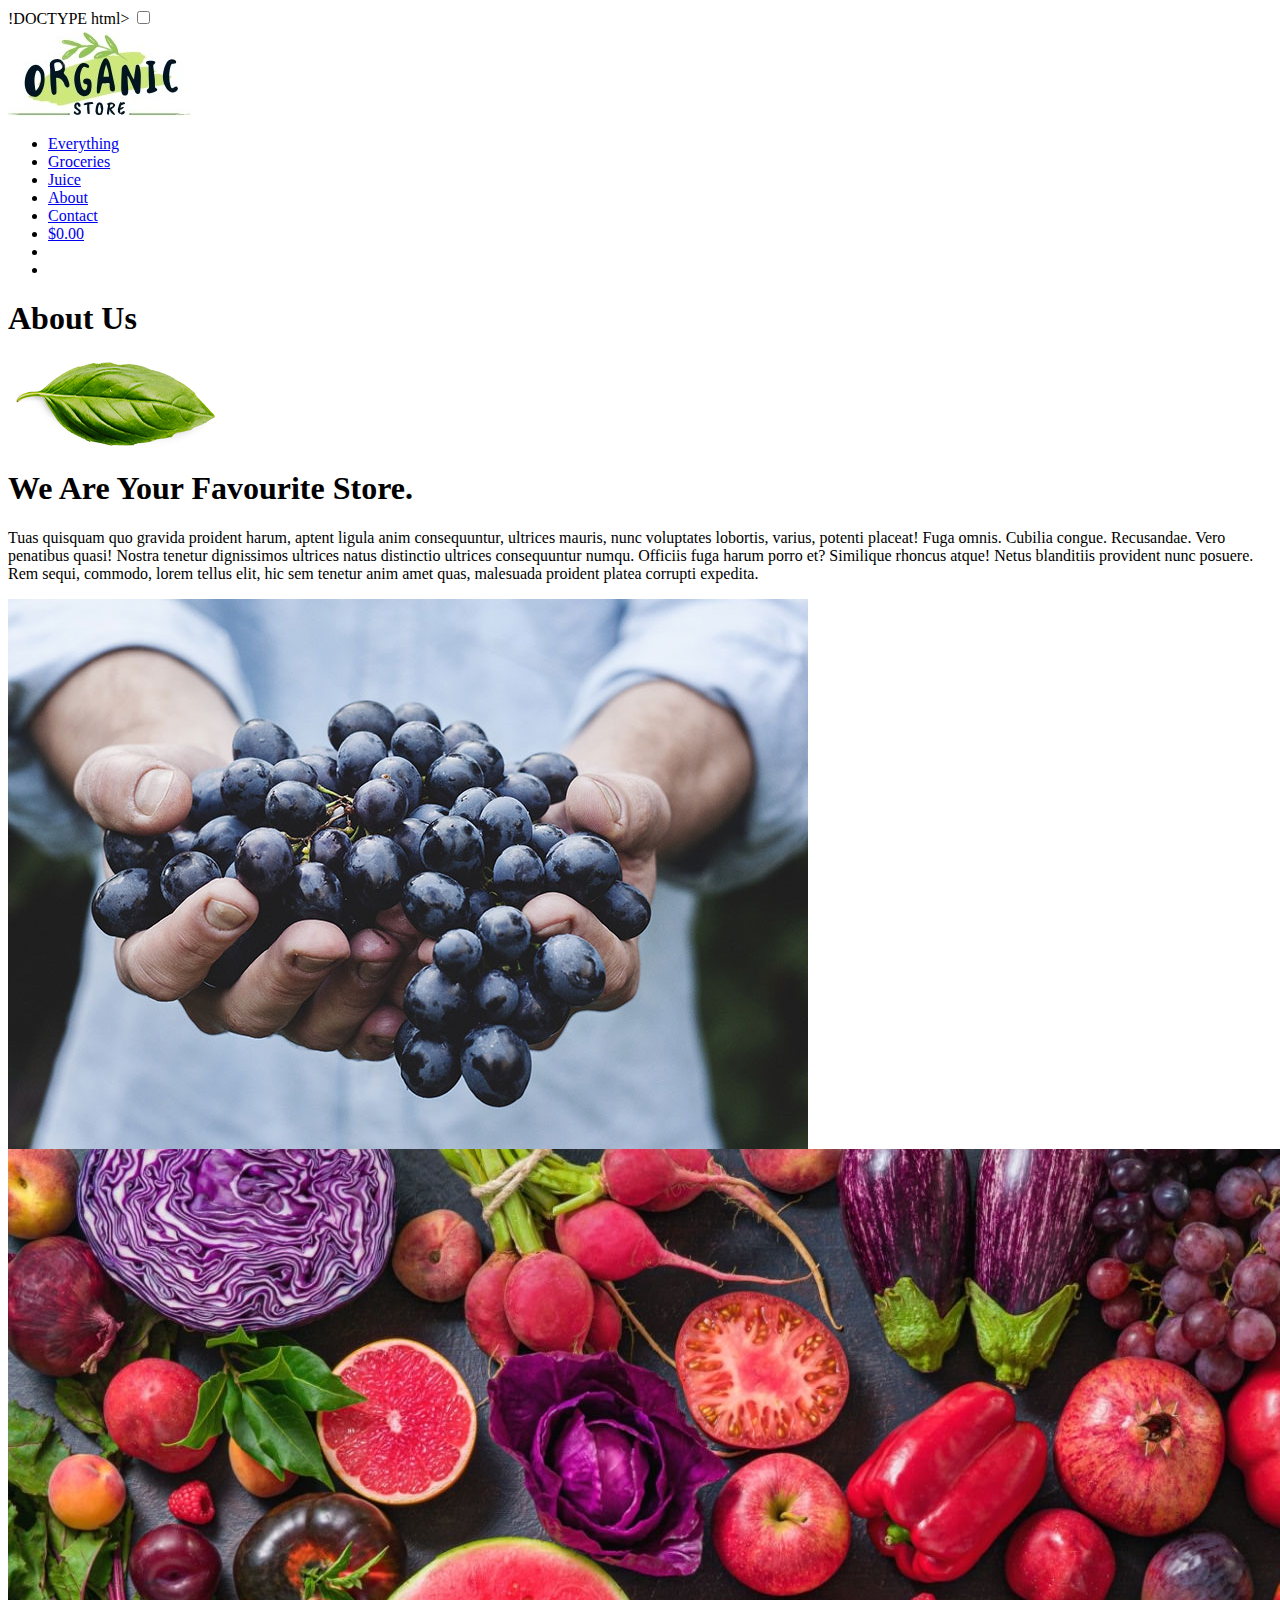
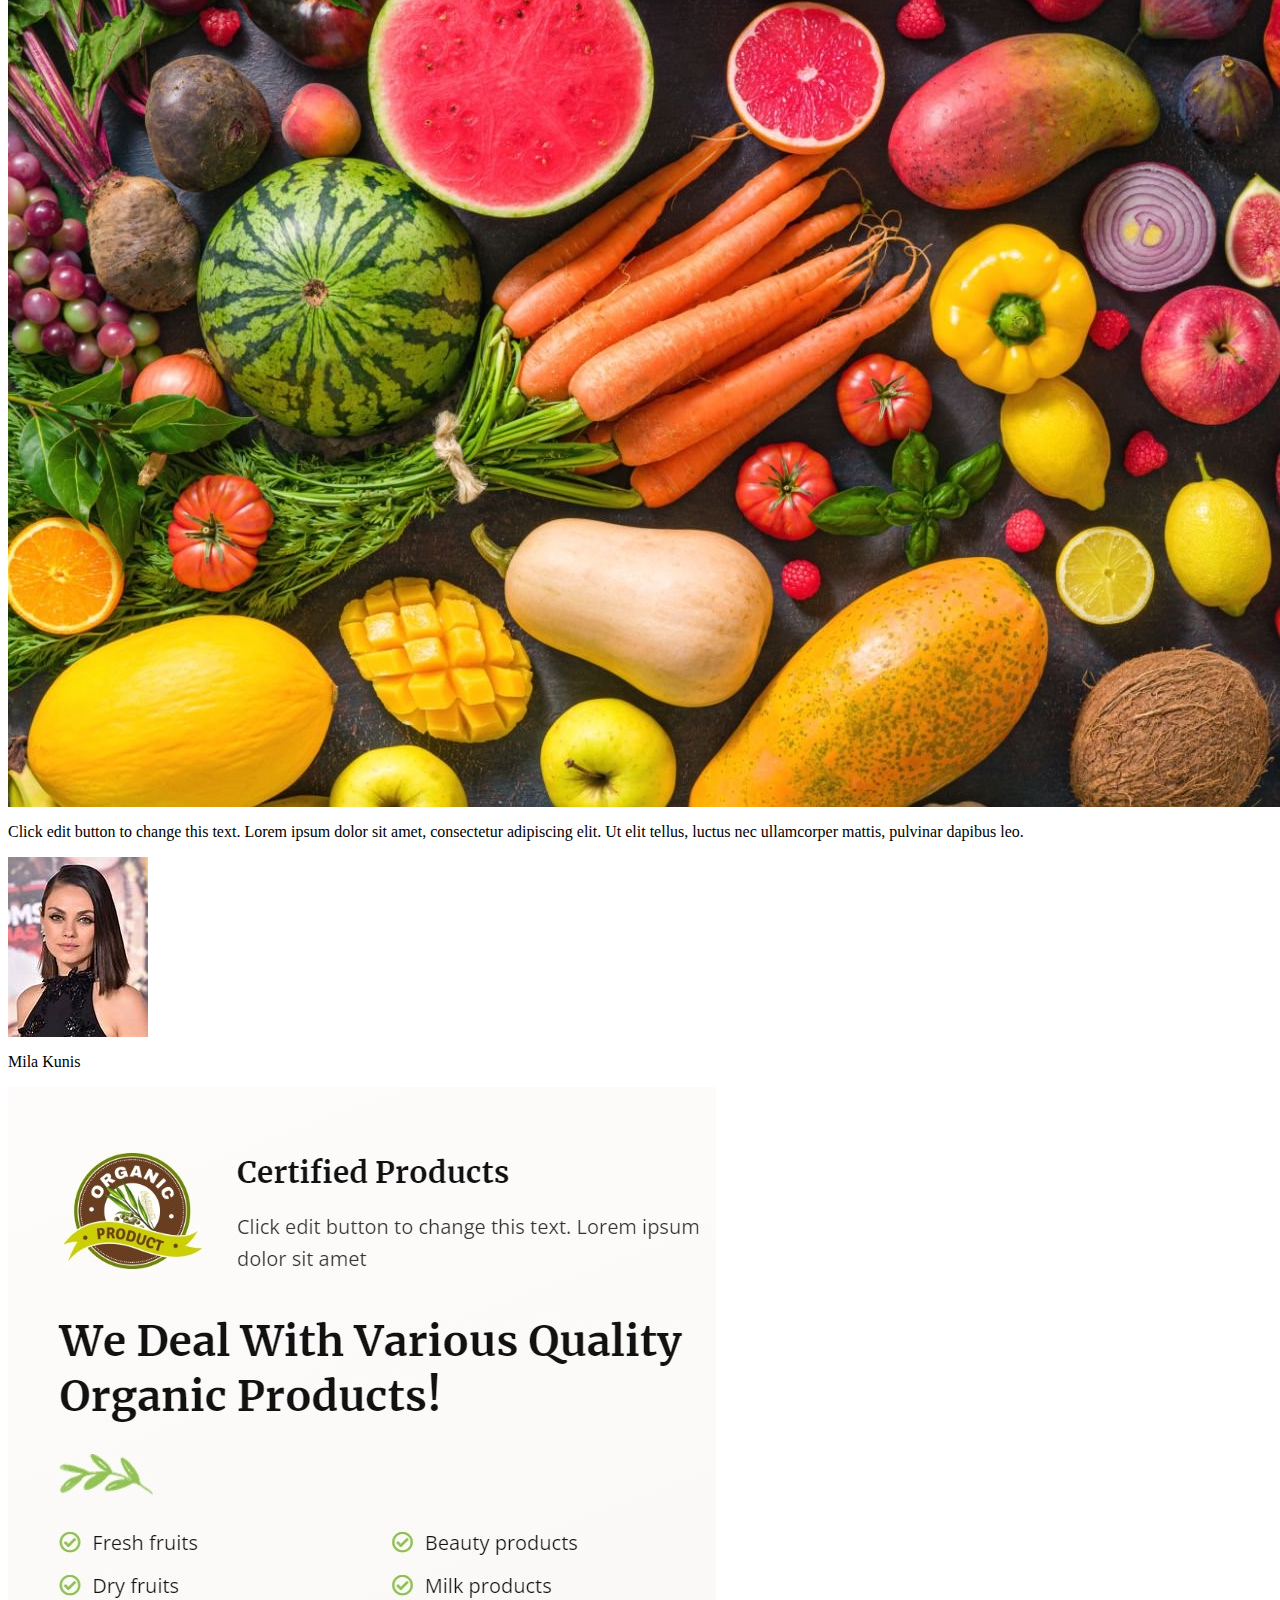
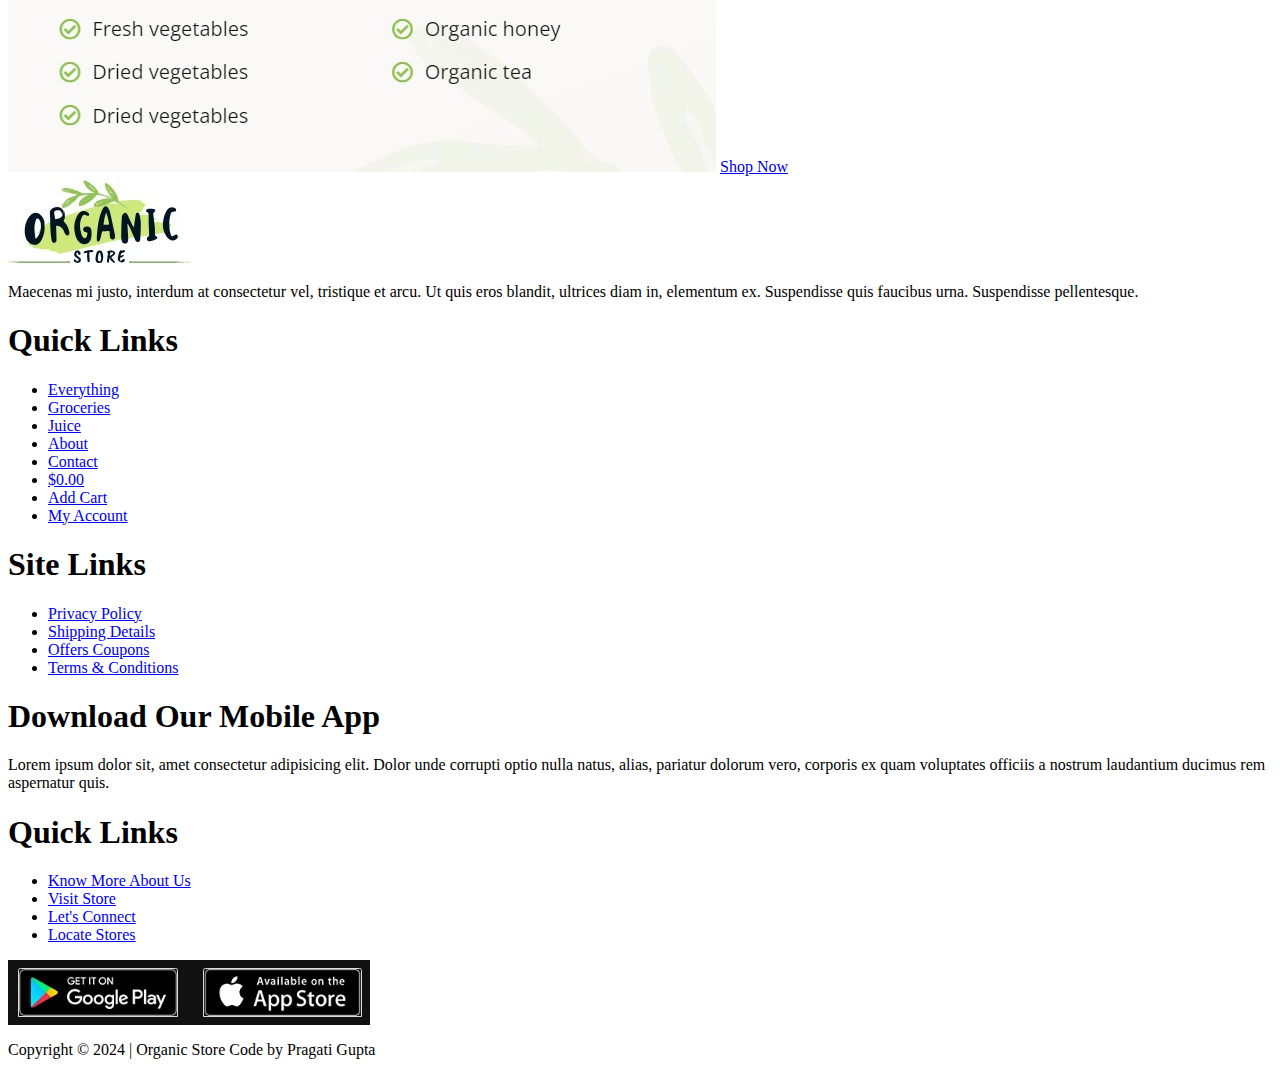
==== About.html @ 31bbb247 "third commit" ====
!DOCTYPE html>
<html lang="en">
  <head>
    <meta charset="UTF-8" />
    <meta name="viewport" content="width=device-width, initial-scale=1.0" />
    <link
      rel="stylesheet"
      href="https://cdnjs.cloudflare.com/ajax/libs/font-awesome/6.6.0/css/all.min.css"
      integrity="sha512-Kc323vGBEqzTmouAECnVceyQqyqdsSiqLQISBL29aUW4U/M7pSPA/gEUZQqv1cwx4OnYxTxve5UMg5GT6L4JJg=="
      crossorigin="anonymous"
      referrerpolicy="no-referrer"
    />
    <link rel="stylesheet" href="about.css" />
    <title>about</title>
  </head>
  <body>
    <input type="checkbox" id="click" />
    <nav>
      <a href="index.html"><img src="/images/logoimg.jpg" alt=""/></a>

      <ul>
        <li><a href="Everything.html">Everything</a></li>
        <li><a href="Groceries.html">Groceries</a></li>
        <li><a href="Juice.html">Juice</a></li>
        <li><a href="About.html">About</a></li>
        <li><a href="Contact.html">Contact</a></li>
        <li><a href="$0.00.html">$0.00</a></li>
        <li>
          <a href="bucket.html"><i class="fa-solid fa-bucket" style="color:#069308;"></i></a>
        </li>
        <li>
          <a href="user.html"><i class="fa-solid fa-user" style="color:#069308;"></i></a>
        </li>
      </ul>
      <label for="click"><i class="fa-solid fa-bars" style="color:white;"></i></label>
    </nav>
    <sction class="about">
        <div class="aboutus">
        <h1>About Us</h1>
        </div>
        <div class="basillef">
            <img src="images/basil-leaf.png" alt=""/>
        </div>
    </sction>
    <section class="store">
        <div class="product">
            <h1>We Are Your Favourite Store.</h1>
            <p>Tuas quisquam quo gravida proident harum, aptent ligula anim consequuntur, ultrices mauris, nunc voluptates lobortis, varius, potenti placeat! Fuga omnis. Cubilia congue. Recusandae. Vero penatibus quasi! Nostra tenetur dignissimos ultrices natus distinctio ultrices consequuntur numqu.

                Officiis fuga harum porro et? Similique rhoncus atque! Netus blanditiis provident nunc posuere. Rem sequi, commodo, lorem tellus elit, hic sem tenetur anim amet quas, malesuada proident platea corrupti expedita.</p>

        </div>
    </section>
    
    <div class="image">
        <img src="images/grapesimg.jpg" alt="">
    </div>
    <section class="rating">
        <div class="review-container">
            <div class="review-card">
            <img src="images/vegfurits.jpg" alt="">
              <i class="fa-regular fa-star"style="color:orange;"></i>
              <i class="fa-regular fa-star"style="color:orange;"></i>
              <i class="fa-regular fa-star"style="color:orange;"></i>
              <i class="fa-regular fa-star"style="color:orange;"></i>
              <i class="fa-regular fa-star"style="color:orange;"></i>
                <p>Click edit button to change this text. Lorem ipsum dolor sit amet, consectetur adipiscing elit. Ut elit tellus, luctus nec ullamcorper mattis, pulvinar dapibus leo.</p>
                <div class="reviewer">
                    <img src="images/mila.jpg" alt="">
                    <p>Mila Kunis</p>
                </div>
            </div>
        <div class="button">
            <img src="images/aboutimg.jpg" alt="">
            <a href="#" class="button">Shop Now</a>
        </div>
    </section>
    <section class="footer">
        <div class="footerimg">
          <img src="images/logoimg.jpg" alt="">
        </div>
        <div class="pera">
        <p>Maecenas mi justo, interdum at consectetur vel, tristique et arcu. Ut quis eros blandit, ultrices diam in, elementum ex. Suspendisse quis faucibus urna. Suspendisse pellentesque.</p>
    </div>
    <div class="quicklinks">
      <div class="quick">
      <h1>Quick Links</h1>
      </div>
      <div class="links">
        <ul>
        <li><a href="Everything.html">Everything</a></li>
           <li> <a href="Groceries.html">Groceries</a></li>
           <li> <a href="Juice.html">Juice</a></li>
           <li> <a href="About.html">About</a></li>
            <li><a href="Contact.html">Contact</a></li>
           <li> <a href="$0.00.html">$0.00</a></li>
            <li><a href="bucket.html">Add Cart</a></li>
           <li> <a href="user.html">My Account</a></li>
            </ul>
          </div>
    </div>
    <div class="sitelinks">
      <div class="site">
        <h1>Site Links</h1>
      </div>
      <div class="link">
        <ul>
        <li><a href="#">Privacy Policy</a></li>
        <li><a href="#">Shipping Details</a></li>
        <li><a href="#">Offers Coupons</a></li>
       <li><a href="#">Terms & Conditions</a></li>
        </ul>
      </div>
    </div>
    <div class="mobileapp">
      <div class="mobile">
      <h1>Download Our Mobile App</h1>
      </div>
      <div class="app">
        <p>Lorem ipsum dolor sit, amet consectetur adipisicing elit. Dolor unde corrupti optio nulla natus, alias, pariatur dolorum vero, corporis ex quam voluptates officiis a nostrum laudantium ducimus rem aspernatur quis.</p>
     </div>
    </div>
    <div class="quicklinks">
      <div class="quick">
        <h1>Quick Links</h1>
      </div>
      <div class="knowmore">
        <ul>
        <li><a href="#">Know More About Us</a></li>
        <li><a href="#">Visit Store</a></li>
        <li><a href="#">Let's Connect</a></li>
        <li><a href="#">Locate Stores</a></li>
        </ul>
      </div>
    <div class="google">
      <img src="images/google.jpg" alt=""/>
    </div>
    </div>
    </section>
    <footer class="copyright">
      <p>Copyright © 2024 | Organic Store Code by Pragati Gupta</p>
      <div class="social">
          
       <a href="#"><i class="fab fa-facebook-f"style="color:gray;"></i></a>
       <a href="#"><i class="fab fa-twitter"style="color:gray"></i></a>
       <a href="#"><i class="fab fa-instagram"style="color:gray"></i></a>
        <a href="#"><i class="fab fa-whatsapp"style="color:gray"></i></a>
       <a href="#"><i class="fa-solid fa-at"style="color:gray"></i></a>
    
      </div>
    </footer>
    </body>
    </html>
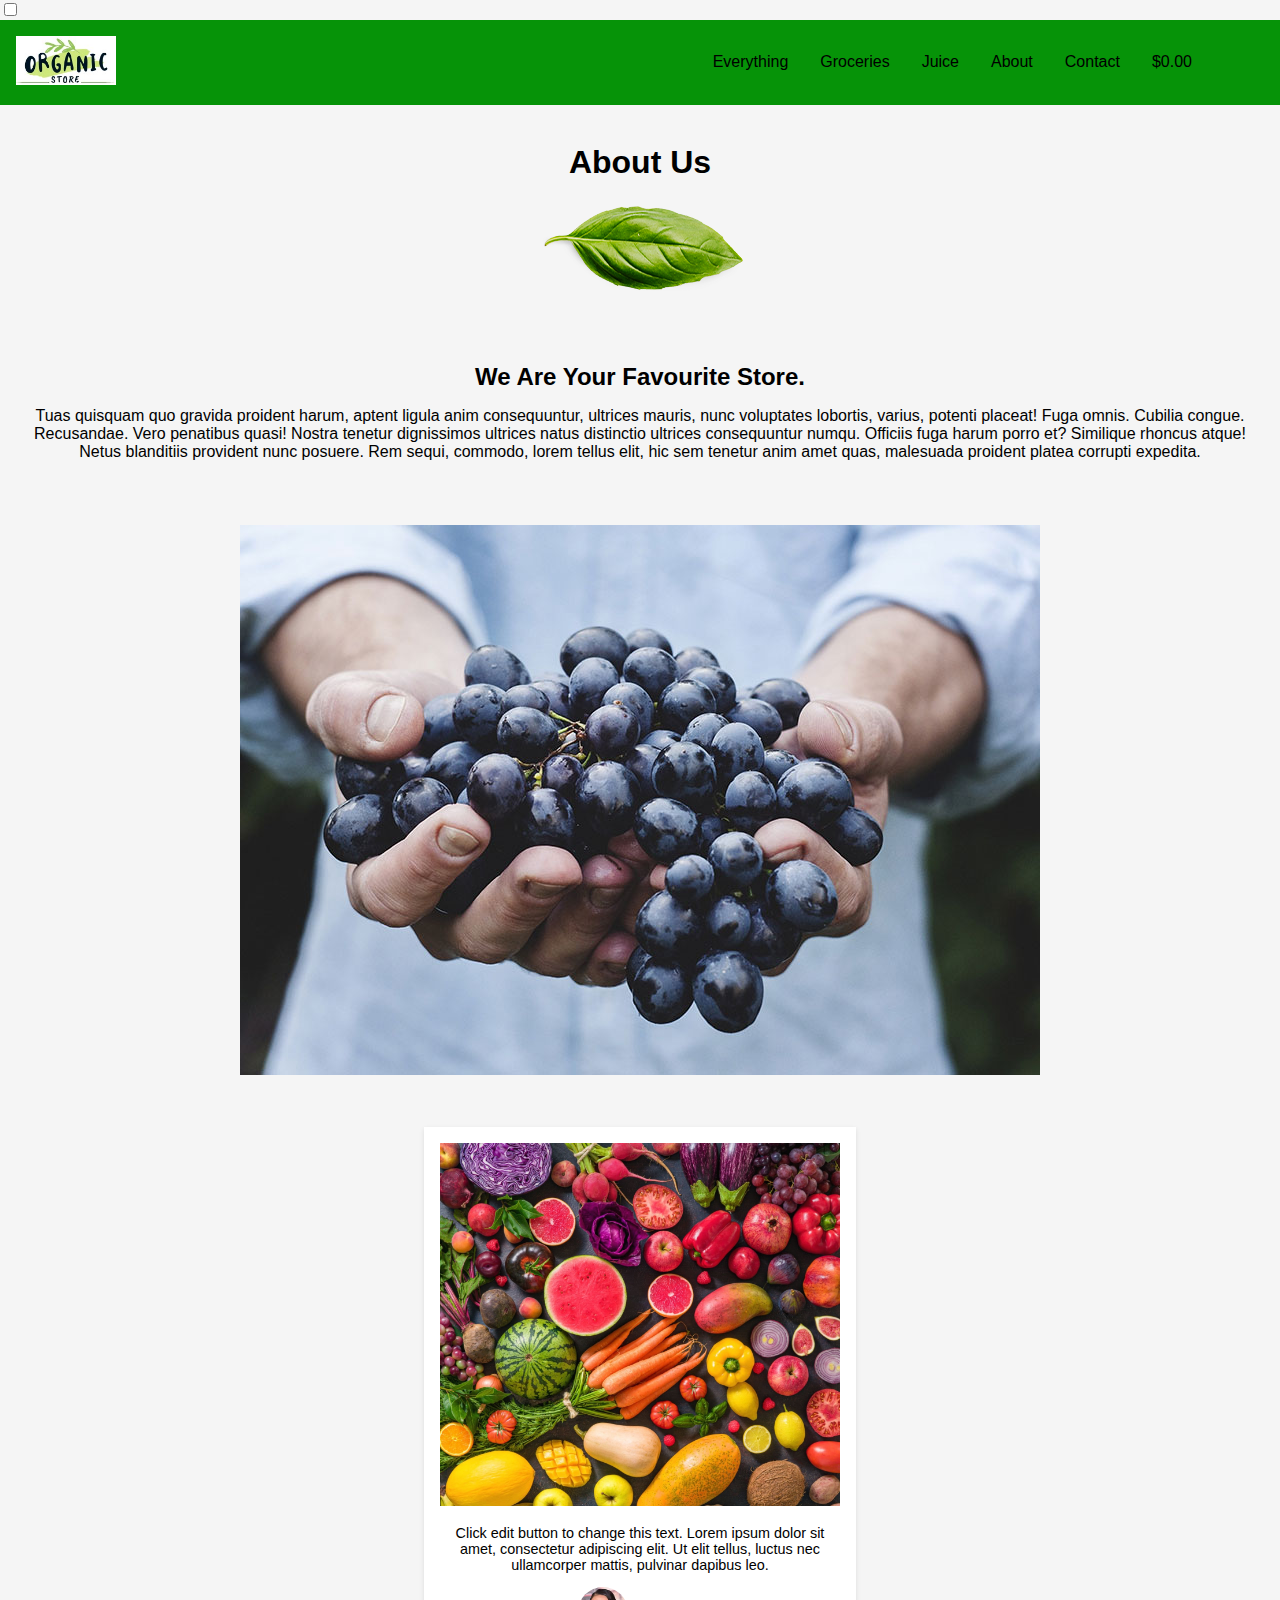
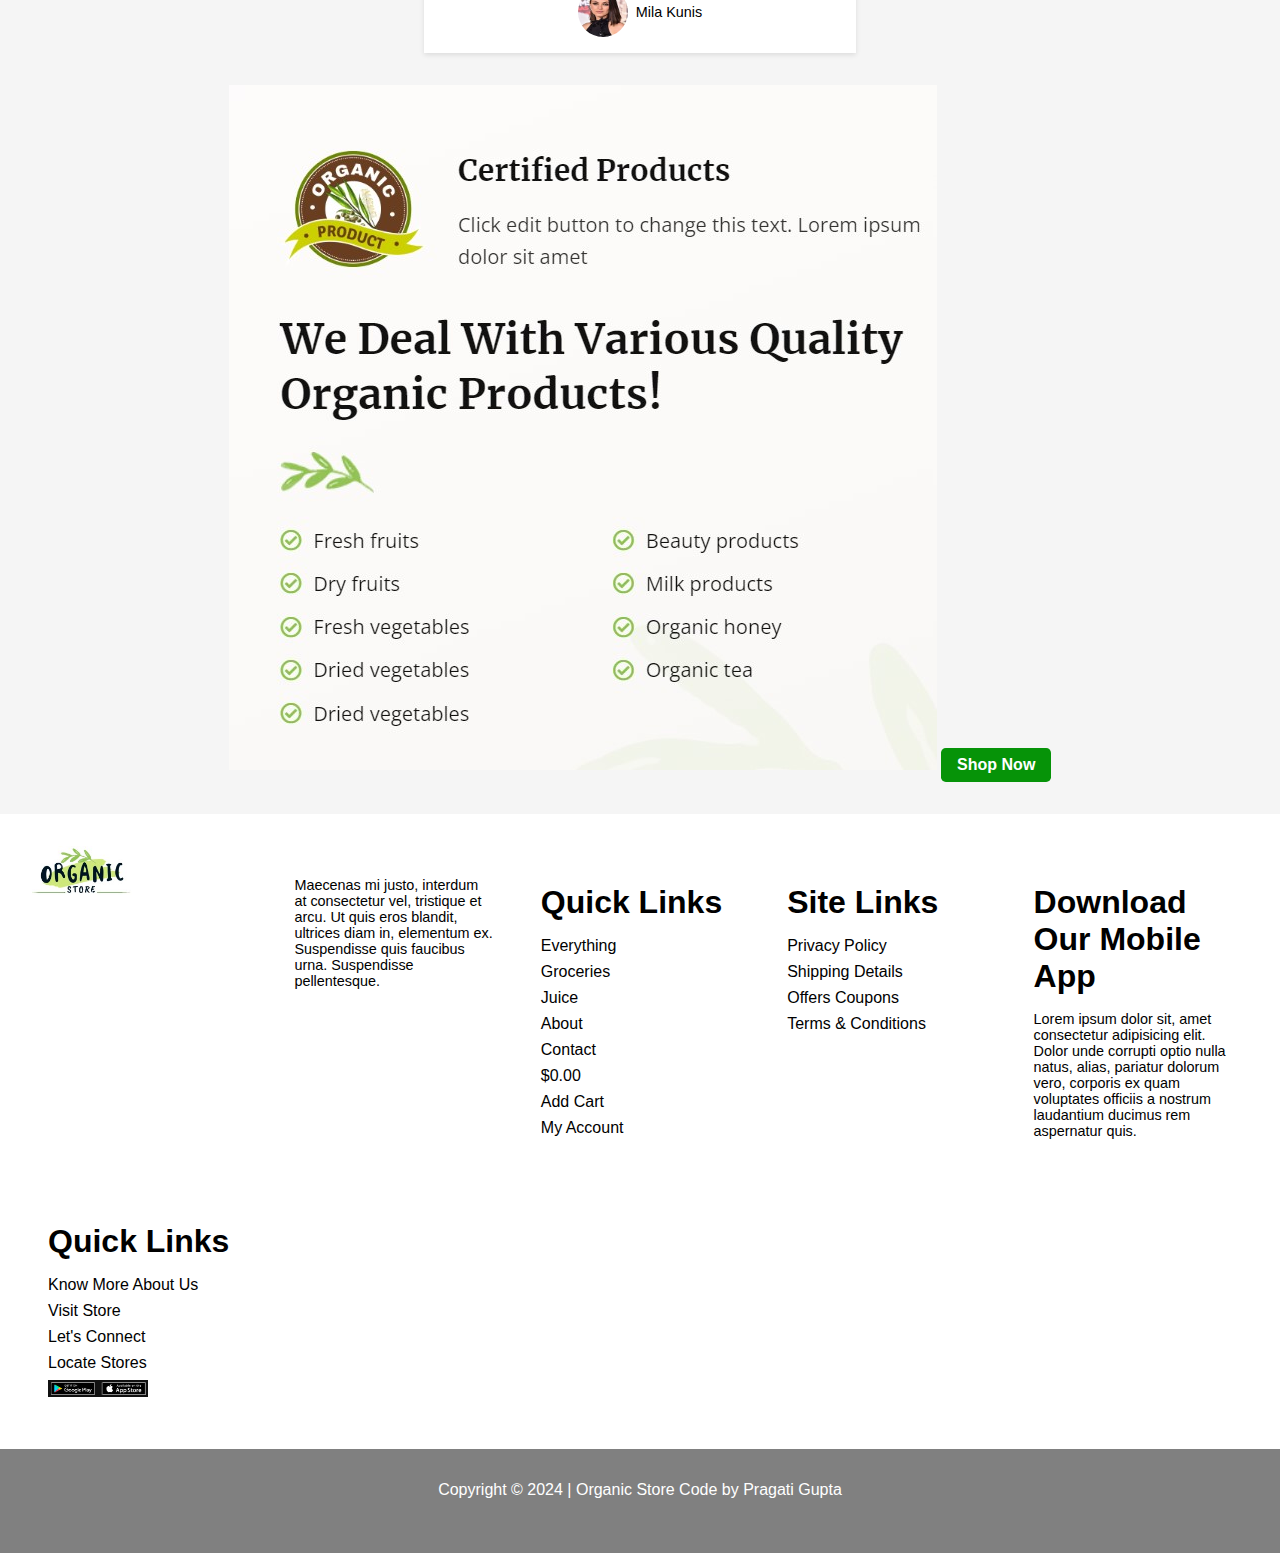
==== commit c511a7dd: "4sepcode commit" ====
--- a/About.html
+++ b/About.html
@@ -1,4 +1,4 @@
-!DOCTYPE html>
+<!DOCTYPE html>
 <html lang="en">
   <head>
     <meta charset="UTF-8" />
@@ -141,11 +141,11 @@
       <p>Copyright © 2024 | Organic Store Code by Pragati Gupta</p>
       <div class="social">
           
-       <a href="#"><i class="fab fa-facebook-f"style="color:gray;"></i></a>
-       <a href="#"><i class="fab fa-twitter"style="color:gray"></i></a>
-       <a href="#"><i class="fab fa-instagram"style="color:gray"></i></a>
-        <a href="#"><i class="fab fa-whatsapp"style="color:gray"></i></a>
-       <a href="#"><i class="fa-solid fa-at"style="color:gray"></i></a>
+       <a href="#"><i class="fab fa-facebook-f"style="color:white;"></i></a>
+       <a href="#"><i class="fab fa-twitter"style="color:white"></i></a>
+       <a href="#"><i class="fab fa-instagram"style="color:white"></i></a>
+        <a href="#"><i class="fab fa-whatsapp"style="color:white"></i></a>
+       <a href="#"><i class="fa-solid fa-at"style="color:white"></i></a>
     
       </div>
     </footer>
--- a/about.css
+++ b/about.css
@@ -0,0 +1,223 @@
+body {
+  font-family: Arial, sans-serif;
+  margin: 0;
+  padding: 0;
+  background-color: #f5f5f5;
+}
+
+a {
+  text-decoration: none;
+  color: inherit;
+}
+
+ul {
+  list-style: none;
+  padding: 0;
+  margin: 0;
+}
+
+nav {
+  background-color: #069308;
+  padding: 1rem;
+  display: flex;
+  justify-content: space-between;
+  align-items: center;
+}
+nav img {
+  max-width: 100px;
+}
+nav ul {
+  display: flex;
+  gap: 1rem;
+}
+nav ul li {
+  padding: 0 0.5rem;
+}
+nav label {
+  display: none;
+  cursor: pointer;
+}
+@media (max-width: 768px) {
+  nav ul {
+    flex-direction: column;
+    display: none;
+    width: 100%;
+    background-color: #069308;
+  }
+  nav ul.active {
+    display: flex;
+  }
+  nav label {
+    display: block;
+  }
+}
+
+.about {
+  padding: 2rem;
+  text-align: center;
+}
+.about .aboutus {
+  margin-bottom: 1rem;
+}
+.about .aboutus h1 {
+  font-size: 2rem;
+}
+.about .basillef img {
+  max-width: 100%;
+  height: auto;
+}
+
+.store {
+  padding: 2rem;
+  text-align: center;
+}
+.store .product h1 {
+  font-size: 1.5rem;
+  margin-bottom: 1rem;
+}
+.store .product p {
+  font-size: 1rem;
+}
+
+.image {
+  padding: 1rem;
+  text-align: center;
+}
+.image img {
+  max-width: 100%;
+  height: auto;
+}
+
+.rating {
+  padding: 2rem;
+  display: flex;
+  flex-direction: column;
+  align-items: center;
+}
+.rating .review-container {
+  display: flex;
+  flex-direction: column;
+  align-items: center;
+  gap: 1rem;
+}
+.rating .review-container .review-card {
+  background-color: white;
+  padding: 1rem;
+  box-shadow: 0 2px 5px rgba(0, 0, 0, 0.1);
+  text-align: center;
+  max-width: 400px;
+}
+.rating .review-container .review-card img {
+  max-width: 100%;
+  height: auto;
+}
+.rating .review-container .review-card i {
+  color: orange;
+}
+.rating .review-container .review-card p {
+  font-size: 0.9rem;
+}
+.rating .review-container .review-card .reviewer {
+  display: flex;
+  align-items: center;
+  justify-content: center;
+  gap: 0.5rem;
+}
+.rating .review-container .review-card .reviewer img {
+  border-radius: 50%;
+  width: 50px;
+  height: 50px;
+}
+.rating .review-container .review-card .reviewer p {
+  margin: 0;
+}
+.rating .review-container .button {
+  margin-top: 1rem;
+  text-align: center;
+}
+.rating .review-container .button a {
+  display: inline-block;
+  background-color: #069308;
+  color: white;
+  padding: 0.5rem 1rem;
+  border-radius: 0.3rem;
+  text-decoration: none;
+  font-weight: bold;
+  transition: background-color 0.3s;
+}
+.rating .review-container .button a:hover {
+  background-color: #046205;
+}
+.rating .review-container .button img {
+  max-width: 100%;
+  height: auto;
+}
+
+.footer {
+  background-color: white;
+  padding: 2rem;
+  display: grid;
+  grid-template-columns: repeat(auto-fit, minmax(200px, 1fr));
+  gap: 1rem;
+}
+.footer .footerimg img {
+  max-width: 100px;
+}
+.footer .pera,
+.footer .quicklinks,
+.footer .sitelinks,
+.footer .mobileapp {
+  padding: 1rem;
+}
+.footer .pera h1,
+.footer .quicklinks h1,
+.footer .sitelinks h1,
+.footer .mobileapp h1 {
+  margin-bottom: 1rem;
+}
+.footer .pera p,
+.footer .quicklinks p,
+.footer .sitelinks p,
+.footer .mobileapp p {
+  font-size: 0.9rem;
+}
+.footer .pera ul li,
+.footer .quicklinks ul li,
+.footer .sitelinks ul li,
+.footer .mobileapp ul li {
+  margin-bottom: 0.5rem;
+}
+.footer .google img {
+  max-width: 100px;
+}
+@media (max-width: 768px) {
+  .footer {
+    grid-template-columns: 1fr;
+  }
+  .footer .pera,
+  .footer .quicklinks,
+  .footer .sitelinks,
+  .footer .mobileapp {
+    text-align: center;
+  }
+  .footer .google img {
+    margin: 0 auto;
+  }
+}
+
+.copyright {
+  background-color: gray;
+  padding: 1rem;
+  text-align: center;
+  color: white;
+}
+.copyright .social {
+  margin-top: 0.5rem;
+}
+.copyright .social a {
+  margin: 0 0.5rem;
+}
+.copyright .social a i {
+  color: white;
+  font-size: 1.2rem;
+}/*# sourceMappingURL=about.css.map */